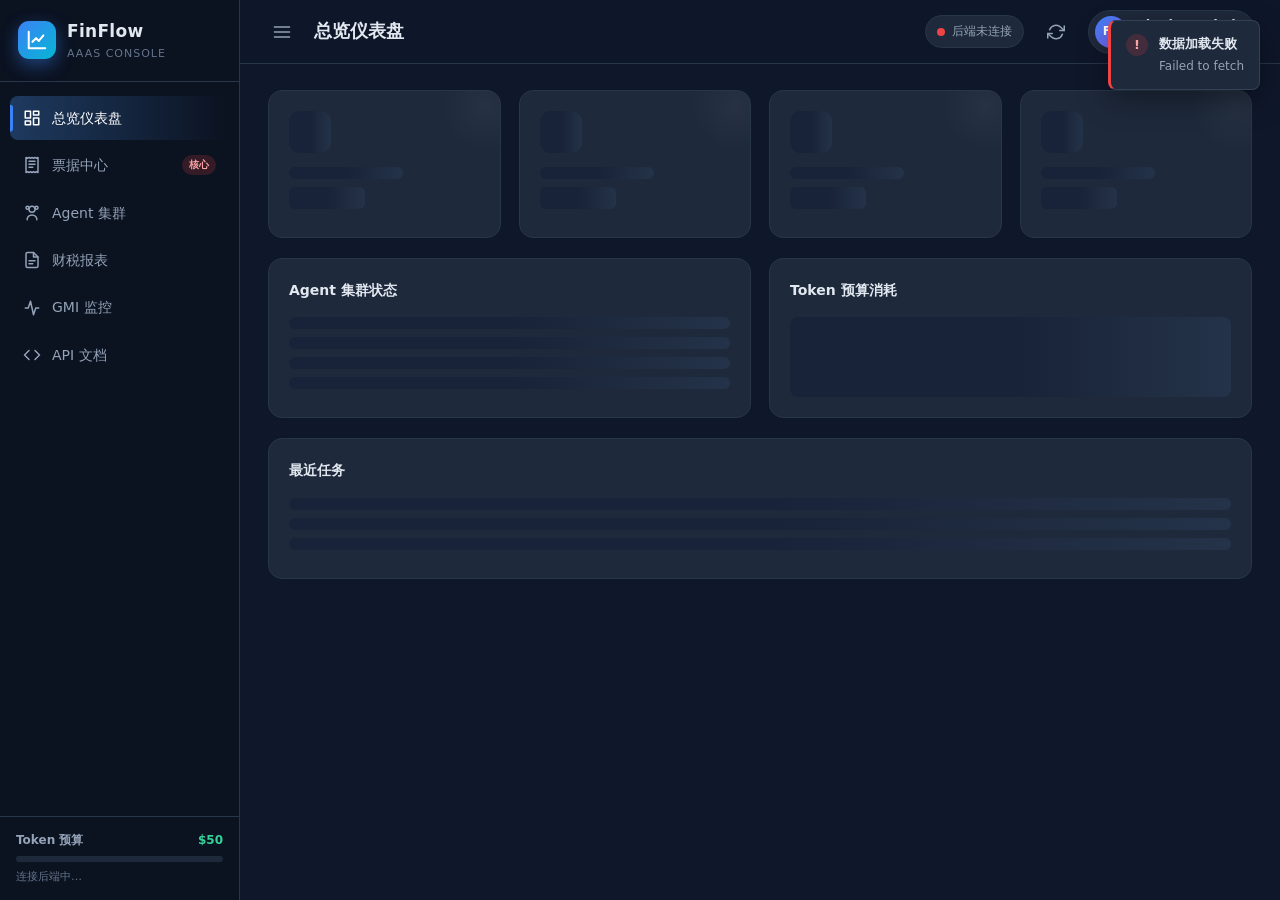
==== index.html @ 1430dde0 "feat: 添加 GitHub Pages 支持 - 根目录 index.html 使用相对路径，兼容 GitHub Pages 托管 - app.js 自动检测 github.io 域名，启用演示模" ====
<!DOCTYPE html>
<html lang="zh-CN">
<head>
  <meta charset="UTF-8" />
  <meta name="viewport" content="width=device-width, initial-scale=1.0" />
  <title>FinFlow AaaS — 跨境财税智能体控制台</title>
  <meta name="description" content="FinFlow Global AaaS — 面向跨境小微外贸商家的财税智能体云服务控制台" />
  <link rel="stylesheet" href="static/style.css" />
</head>
<body>
  <div class="app-layout">
    <!-- ============ 侧边栏 ============ -->
    <aside class="sidebar" id="sidebar">
      <div class="logo">
        <div class="logo-icon">
          <svg viewBox="0 0 24 24" width="22" height="22" fill="none" stroke="currentColor" stroke-width="2.2" stroke-linecap="round" stroke-linejoin="round">
            <path d="M3 3v18h18" />
            <path d="M7 14l4-4 3 3 5-6" />
          </svg>
        </div>
        <div class="logo-text">
          <div class="logo-name">FinFlow</div>
          <div class="logo-sub">AaaS Console</div>
        </div>
      </div>

      <nav class="nav">
        <a href="#dashboard" class="nav-item" data-route="dashboard">
          <span class="nav-icon">
            <svg viewBox="0 0 24 24" width="18" height="18" fill="none" stroke="currentColor" stroke-width="2" stroke-linecap="round" stroke-linejoin="round"><rect x="3" y="3" width="7" height="9"/><rect x="14" y="3" width="7" height="5"/><rect x="14" y="12" width="7" height="9"/><rect x="3" y="16" width="7" height="5"/></svg>
          </span>
          <span class="nav-label">总览仪表盘</span>
        </a>
        <a href="#receipts" class="nav-item" data-route="receipts">
          <span class="nav-icon">
            <svg viewBox="0 0 24 24" width="18" height="18" fill="none" stroke="currentColor" stroke-width="2" stroke-linecap="round" stroke-linejoin="round"><path d="M4 2v20l2-1 2 1 2-1 2 1 2-1 2 1 2-1 2 1V2l-2 1-2-1-2 1-2-1-2 1-2-1-2 1z"/><path d="M8 7h8"/><path d="M8 11h8"/><path d="M8 15h5"/></svg>
          </span>
          <span class="nav-label">票据中心</span>
          <span class="nav-badge nav-badge-hot">核心</span>
        </a>
        <a href="#agents" class="nav-item" data-route="agents">
          <span class="nav-icon">
            <svg viewBox="0 0 24 24" width="18" height="18" fill="none" stroke="currentColor" stroke-width="2" stroke-linecap="round" stroke-linejoin="round"><circle cx="12" cy="7" r="4"/><path d="M5.5 21a6.5 6.5 0 0 1 13 0"/><circle cx="6" cy="5" r="2"/><circle cx="18" cy="5" r="2"/></svg>
          </span>
          <span class="nav-label">Agent 集群</span>
        </a>
        <a href="#reports" class="nav-item" data-route="reports">
          <span class="nav-icon">
            <svg viewBox="0 0 24 24" width="18" height="18" fill="none" stroke="currentColor" stroke-width="2" stroke-linecap="round" stroke-linejoin="round"><path d="M14 2H6a2 2 0 0 0-2 2v16a2 2 0 0 0 2 2h12a2 2 0 0 0 2-2V8z"/><path d="M14 2v6h6"/><path d="M8 13h8"/><path d="M8 17h5"/></svg>
          </span>
          <span class="nav-label">财税报表</span>
        </a>
        <a href="#gmi" class="nav-item" data-route="gmi">
          <span class="nav-icon">
            <svg viewBox="0 0 24 24" width="18" height="18" fill="none" stroke="currentColor" stroke-width="2" stroke-linecap="round" stroke-linejoin="round"><path d="M3 12h4l3-9 4 18 3-9h4"/></svg>
          </span>
          <span class="nav-label">GMI 监控</span>
        </a>
        <a href="#api-docs" class="nav-item" data-route="api-docs">
          <span class="nav-icon">
            <svg viewBox="0 0 24 24" width="18" height="18" fill="none" stroke="currentColor" stroke-width="2" stroke-linecap="round" stroke-linejoin="round"><polyline points="16 18 22 12 16 6"/><polyline points="8 6 2 12 8 18"/></svg>
          </span>
          <span class="nav-label">API 文档</span>
        </a>
      </nav>

      <div class="sidebar-footer">
        <div class="token-budget-mini">
          <div class="token-budget-head">
            <span>Token 预算</span>
            <span id="sidebar-budget-pct">$50</span>
          </div>
          <div class="mini-progress">
            <div class="mini-progress-bar" id="sidebar-budget-bar" style="width:0%"></div>
          </div>
          <div class="token-budget-foot" id="sidebar-budget-text">连接后端中…</div>
        </div>
        <button class="menu-toggle" id="menu-toggle" title="折叠菜单">
          <svg viewBox="0 0 24 24" width="18" height="18" fill="none" stroke="currentColor" stroke-width="2" stroke-linecap="round" stroke-linejoin="round"><line x1="3" y1="12" x2="21" y2="12"/><line x1="3" y1="6" x2="21" y2="6"/><line x1="3" y1="18" x2="21" y2="18"/></svg>
        </button>
      </div>
    </aside>

    <!-- ============ 主内容区 ============ -->
    <main class="main">
      <header class="topbar">
        <div class="topbar-left">
          <button class="icon-btn sidebar-collapse" id="sidebar-collapse" title="收起侧边栏">
            <svg viewBox="0 0 24 24" width="20" height="20" fill="none" stroke="currentColor" stroke-width="2" stroke-linecap="round" stroke-linejoin="round"><line x1="3" y1="12" x2="21" y2="12"/><line x1="3" y1="6" x2="21" y2="6"/><line x1="3" y1="18" x2="21" y2="18"/></svg>
          </button>
          <h1 class="page-title" id="page-title">总览仪表盘</h1>
        </div>
        <div class="topbar-right">
          <div class="conn-status" id="conn-status">
            <span class="conn-dot"></span>
            <span class="conn-text">连接中…</span>
          </div>
          <button class="icon-btn" id="refresh-btn" title="刷新数据">
            <svg viewBox="0 0 24 24" width="18" height="18" fill="none" stroke="currentColor" stroke-width="2" stroke-linecap="round" stroke-linejoin="round"><polyline points="23 4 23 10 17 10"/><polyline points="1 20 1 14 7 14"/><path d="M3.51 9a9 9 0 0 1 14.85-3.36L23 10M1 14l4.64 4.36A9 9 0 0 0 20.49 15"/></svg>
          </button>
          <div class="user-chip">
            <div class="avatar">FF</div>
            <div class="user-meta">
              <div class="user-name">FinFlow Admin</div>
              <div class="user-role">赛事账户</div>
            </div>
          </div>
        </div>
      </header>

      <div class="content" id="app">
        <!-- 页面由 app.js 渲染 -->
        <div class="loading-screen">
          <div class="loader"></div>
          <p>正在加载 FinFlow AaaS 控制台…</p>
        </div>
      </div>
    </main>
  </div>

  <!-- ============ 任务进度模态框 ============ -->
  <div class="modal-overlay" id="modal-overlay">
    <div class="modal" id="modal" role="dialog" aria-modal="true" aria-labelledby="modal-title">
      <div class="modal-header">
        <div class="modal-title-wrap">
          <span class="modal-icon">
            <svg viewBox="0 0 24 24" width="20" height="20" fill="none" stroke="currentColor" stroke-width="2" stroke-linecap="round" stroke-linejoin="round"><path d="M12 2v4"/><path d="M12 18v4"/><path d="m4.93 4.93 2.83 2.83"/><path d="m16.24 16.24 2.83 2.83"/><path d="M2 12h4"/><path d="M18 12h4"/></svg>
          </span>
          <h3 class="modal-title" id="modal-title">智能体工作流进度</h3>
        </div>
        <button class="icon-btn modal-close" id="modal-close" title="关闭">
          <svg viewBox="0 0 24 24" width="20" height="20" fill="none" stroke="currentColor" stroke-width="2" stroke-linecap="round" stroke-linejoin="round"><line x1="18" y1="6" x2="6" y2="18"/><line x1="6" y1="6" x2="18" y2="18"/></svg>
        </button>
      </div>
      <div class="modal-body" id="modal-body">
        <!-- 进度内容由 app.js 渲染 -->
      </div>
      <div class="modal-footer" id="modal-footer">
        <button class="btn btn-ghost" id="modal-cancel">取消任务</button>
        <button class="btn btn-primary" id="modal-done" style="display:none">查看报表</button>
      </div>
    </div>
  </div>

  <!-- ============ Toast 通知容器 ============ -->
  <div class="toast-container" id="toast-container"></div>

  <script src="static/app.js"></script>
</body>
</html>
---- static/style.css ----
/* ============================================================
   FinFlow AaaS Console — 深色主题样式
   配色：#0f172a 背景 / #1e293b 卡片 / #3b82f6 主色 / #10b981 辅助
   ============================================================ */

/* ---------- 设计变量 ---------- */
:root {
  --bg: #0f172a;
  --bg-2: #0b1220;
  --card: #1e293b;
  --card-2: #182238;
  --card-hover: #243349;
  --border: #334155;
  --border-soft: #283649;

  --primary: #3b82f6;
  --primary-2: #60a5fa;
  --primary-dim: #1e3a5f;
  --accent: #10b981;
  --accent-2: #34d399;
  --warn: #f59e0b;
  --danger: #ef4444;
  --purple: #8b5cf6;
  --cyan: #06b6d4;

  --text: #e2e8f0;
  --text-dim: #94a3b8;
  --text-mute: #64748b;

  --radius: 14px;
  --radius-sm: 8px;
  --radius-lg: 18px;
  --shadow: 0 10px 30px rgba(0, 0, 0, 0.35);
  --shadow-sm: 0 4px 14px rgba(0, 0, 0, 0.25);
  --sidebar-w: 240px;
  --topbar-h: 64px;
  --t: 0.2s ease;
}

/* ---------- 基础重置 ---------- */
*, *::before, *::after { box-sizing: border-box; margin: 0; padding: 0; }

html, body { height: 100%; }

body {
  font-family: "Segoe UI", "PingFang SC", "Microsoft YaHei", system-ui, -apple-system, sans-serif;
  background: var(--bg);
  color: var(--text);
  font-size: 14px;
  line-height: 1.6;
  -webkit-font-smoothing: antialiased;
  overflow: hidden;
}

a { color: inherit; text-decoration: none; }
button { font-family: inherit; cursor: pointer; border: none; background: none; color: inherit; }
input, select, textarea { font-family: inherit; font-size: 14px; }
svg { display: block; }

::-webkit-scrollbar { width: 10px; height: 10px; }
::-webkit-scrollbar-track { background: transparent; }
::-webkit-scrollbar-thumb { background: #334155; border-radius: 6px; border: 2px solid var(--bg); }
::-webkit-scrollbar-thumb:hover { background: #475569; }

/* ---------- 布局 ---------- */
.app-layout { display: flex; height: 100vh; overflow: hidden; }

/* ============ 侧边栏 ============ */
.sidebar {
  width: var(--sidebar-w);
  flex-shrink: 0;
  background: var(--bg-2);
  border-right: 1px solid var(--border-soft);
  display: flex;
  flex-direction: column;
  transition: margin-left var(--t);
  z-index: 40;
}

.logo {
  display: flex;
  align-items: center;
  gap: 11px;
  padding: 18px 18px;
  border-bottom: 1px solid var(--border-soft);
}
.logo-icon {
  width: 38px; height: 38px;
  border-radius: 11px;
  background: linear-gradient(135deg, var(--primary), var(--cyan));
  display: flex; align-items: center; justify-content: center;
  color: #fff;
  box-shadow: 0 6px 18px rgba(59, 130, 246, 0.45);
}
.logo-name { font-size: 17px; font-weight: 700; letter-spacing: 0.3px; }
.logo-sub { font-size: 11px; color: var(--text-mute); letter-spacing: 1px; text-transform: uppercase; }

.nav { flex: 1; padding: 14px 10px; overflow-y: auto; }

.nav-item {
  display: flex;
  align-items: center;
  gap: 11px;
  padding: 11px 13px;
  border-radius: var(--radius-sm);
  color: var(--text-dim);
  margin-bottom: 3px;
  position: relative;
  transition: background var(--t), color var(--t);
  font-weight: 500;
}
.nav-item:hover { background: var(--card); color: var(--text); }
.nav-item.active {
  background: linear-gradient(90deg, var(--primary-dim), transparent);
  color: #fff;
}
.nav-item.active::before {
  content: "";
  position: absolute; left: 0; top: 50%; transform: translateY(-50%);
  width: 3px; height: 60%;
  background: var(--primary);
  border-radius: 0 3px 3px 0;
}
.nav-icon { display: flex; align-items: center; justify-content: center; flex-shrink: 0; }
.nav-label { flex: 1; }
.nav-badge {
  font-size: 10px; padding: 2px 7px; border-radius: 10px; font-weight: 600;
}
.nav-badge-hot { background: rgba(239, 68, 68, 0.18); color: #fca5a5; }

.sidebar-footer {
  padding: 14px 16px;
  border-top: 1px solid var(--border-soft);
  display: flex; flex-direction: column; gap: 10px;
}
.token-budget-mini { font-size: 12px; }
.token-budget-head { display: flex; justify-content: space-between; color: var(--text-dim); margin-bottom: 6px; font-weight: 600; }
.token-budget-head span:last-child { color: var(--accent-2); }
.mini-progress { height: 6px; background: var(--card); border-radius: 4px; overflow: hidden; }
.mini-progress-bar {
  height: 100%;
  background: linear-gradient(90deg, var(--accent), var(--cyan));
  border-radius: 4px;
  transition: width 0.5s ease;
}
.token-budget-foot { color: var(--text-mute); margin-top: 6px; font-size: 11px; }

.menu-toggle { display: none; }

/* 折叠态 */
.app-layout.sidebar-collapsed .sidebar { margin-left: calc(-1 * var(--sidebar-w)); }

/* ============ 主区 ============ */
.main {
  flex: 1;
  display: flex;
  flex-direction: column;
  min-width: 0;
  background: var(--bg);
}
.topbar {
  height: var(--topbar-h);
  flex-shrink: 0;
  display: flex;
  align-items: center;
  justify-content: space-between;
  padding: 0 24px;
  border-bottom: 1px solid var(--border-soft);
  background: rgba(15, 23, 42, 0.85);
  backdrop-filter: blur(8px);
}
.topbar-left { display: flex; align-items: center; gap: 14px; }
.page-title { font-size: 18px; font-weight: 600; }
.topbar-right { display: flex; align-items: center; gap: 14px; }

.sidebar-collapse { display: none; }

.icon-btn {
  width: 36px; height: 36px;
  border-radius: var(--radius-sm);
  display: flex; align-items: center; justify-content: center;
  color: var(--text-dim);
  transition: background var(--t), color var(--t);
}
.icon-btn:hover { background: var(--card); color: var(--text); }

.conn-status {
  display: flex; align-items: center; gap: 7px;
  font-size: 12px; color: var(--text-dim);
  padding: 6px 11px;
  background: var(--card);
  border-radius: 20px;
  border: 1px solid var(--border-soft);
}
.conn-dot {
  width: 8px; height: 8px; border-radius: 50%;
  background: var(--warn);
  box-shadow: 0 0 0 0 rgba(245, 158, 11, 0.6);
  animation: pulse-dot 1.6s infinite;
}
.conn-status.online .conn-dot { background: var(--accent); box-shadow: 0 0 0 0 rgba(16, 185, 129, 0.6); }
.conn-status.offline .conn-dot { background: var(--danger); animation: none; }
@keyframes pulse-dot {
  0% { box-shadow: 0 0 0 0 rgba(245, 158, 11, 0.6); }
  70% { box-shadow: 0 0 0 7px rgba(245, 158, 11, 0); }
  100% { box-shadow: 0 0 0 0 rgba(245, 158, 11, 0); }
}
.conn-status.online .conn-dot { animation: pulse-dot-green 1.6s infinite; }
@keyframes pulse-dot-green {
  0% { box-shadow: 0 0 0 0 rgba(16, 185, 129, 0.6); }
  70% { box-shadow: 0 0 0 7px rgba(16, 185, 129, 0); }
  100% { box-shadow: 0 0 0 0 rgba(16, 185, 129, 0); }
}

.user-chip { display: flex; align-items: center; gap: 10px; padding: 5px 10px 5px 6px; border-radius: 30px; background: var(--card); border: 1px solid var(--border-soft); }
.avatar {
  width: 32px; height: 32px; border-radius: 50%;
  background: linear-gradient(135deg, var(--primary), var(--purple));
  display: flex; align-items: center; justify-content: center;
  font-size: 12px; font-weight: 700; color: #fff;
}
.user-meta { line-height: 1.2; }
.user-name { font-size: 13px; font-weight: 600; }
.user-role { font-size: 11px; color: var(--text-mute); }

/* ============ 内容容器 ============ */
.content {
  flex: 1;
  overflow-y: auto;
  padding: 26px 28px 40px;
}
.page { animation: fadeUp 0.3s ease; }
@keyframes fadeUp { from { opacity: 0; transform: translateY(8px); } to { opacity: 1; transform: translateY(0); } }

.loading-screen { display: flex; flex-direction: column; align-items: center; justify-content: center; height: 60vh; color: var(--text-dim); gap: 16px; }
.loader { width: 38px; height: 38px; border: 3px solid var(--border); border-top-color: var(--primary); border-radius: 50%; animation: spin 0.9s linear infinite; }
@keyframes spin { to { transform: rotate(360deg); } }

/* ============ 通用组件 ============ */
.section-head {
  display: flex; align-items: center; justify-content: space-between;
  margin-bottom: 16px;
}
.section-title { font-size: 16px; font-weight: 600; display: flex; align-items: center; gap: 8px; }
.section-title::before { content: ""; width: 4px; height: 16px; background: var(--primary); border-radius: 3px; }
.section-sub { font-size: 12px; color: var(--text-mute); }

.grid { display: grid; gap: 18px; }
.grid-stats { grid-template-columns: repeat(4, 1fr); }
.grid-2 { grid-template-columns: repeat(2, 1fr); }
.grid-3 { grid-template-columns: repeat(3, 1fr); }

.card {
  background: var(--card);
  border: 1px solid var(--border-soft);
  border-radius: var(--radius);
  padding: 20px;
  transition: border-color var(--t), transform var(--t);
}
.card:hover { border-color: var(--border); }
.card-title { font-size: 14px; font-weight: 600; margin-bottom: 16px; display: flex; align-items: center; gap: 8px; }

/* 统计卡片 */
.stat-card {
  position: relative;
  overflow: hidden;
}
.stat-card .stat-icon {
  width: 42px; height: 42px; border-radius: 11px;
  display: flex; align-items: center; justify-content: center;
  margin-bottom: 14px;
}
.stat-icon.blue { background: rgba(59,130,246,0.15); color: var(--primary-2); }
.stat-icon.green { background: rgba(16,185,129,0.15); color: var(--accent-2); }
.stat-icon.purple { background: rgba(139,92,246,0.15); color: #a78bfa; }
.stat-icon.amber { background: rgba(245,158,11,0.15); color: #fbbf24; }
.stat-label { font-size: 12px; color: var(--text-dim); margin-bottom: 6px; }
.stat-value { font-size: 26px; font-weight: 700; letter-spacing: -0.5px; }
.stat-foot { font-size: 12px; color: var(--text-mute); margin-top: 8px; display: flex; align-items: center; gap: 5px; }
.stat-trend.up { color: var(--accent-2); }
.stat-trend.down { color: #fca5a5; }
.stat-card::after {
  content: ""; position: absolute; right: -30px; top: -30px;
  width: 90px; height: 90px; border-radius: 50%;
  background: radial-gradient(circle, rgba(255,255,255,0.04), transparent 70%);
}

/* 按钮 */
.btn {
  display: inline-flex; align-items: center; justify-content: center; gap: 8px;
  padding: 10px 18px;
  border-radius: var(--radius-sm);
  font-size: 14px; font-weight: 600;
  transition: all var(--t);
  white-space: nowrap;
  border: 1px solid transparent;
}
.btn:disabled { opacity: 0.5; cursor: not-allowed; }
.btn-primary { background: var(--primary); color: #fff; }
.btn-primary:hover:not(:disabled) { background: #2f6fe0; box-shadow: 0 6px 18px rgba(59,130,246,0.4); }
.btn-accent { background: var(--accent); color: #04231a; }
.btn-accent:hover:not(:disabled) { background: #0fc285; box-shadow: 0 6px 18px rgba(16,185,129,0.4); }
.btn-ghost { background: transparent; color: var(--text-dim); border-color: var(--border); }
.btn-ghost:hover { background: var(--card-hover); color: var(--text); }
.btn-lg { padding: 13px 26px; font-size: 15px; }
.btn-block { width: 100%; }
.btn .spin { animation: spin 0.9s linear infinite; }

/* 徽章 */
.badge {
  display: inline-flex; align-items: center; gap: 5px;
  font-size: 11px; font-weight: 600;
  padding: 3px 9px; border-radius: 20px;
  line-height: 1.5;
}
.badge::before { content: ""; width: 6px; height: 6px; border-radius: 50%; background: currentColor; }
.badge.green { background: rgba(16,185,129,0.15); color: var(--accent-2); }
.badge.blue { background: rgba(59,130,246,0.15); color: var(--primary-2); }
.badge.amber { background: rgba(245,158,11,0.15); color: #fbbf24; }
.badge.red { background: rgba(239,68,68,0.15); color: #fca5a5; }
.badge.gray { background: rgba(100,116,139,0.18); color: var(--text-dim); }
.badge.purple { background: rgba(139,92,246,0.15); color: #a78bfa; }
.badge.plain::before { display: none; }

/* 进度条 */
.progress {
  height: 8px; background: var(--bg-2); border-radius: 5px; overflow: hidden;
  border: 1px solid var(--border-soft);
}
.progress-bar {
  height: 100%;
  background: linear-gradient(90deg, var(--primary), var(--cyan));
  border-radius: 5px;
  transition: width 0.6s ease;
  position: relative;
}
.progress-bar.accent { background: linear-gradient(90deg, var(--accent), var(--cyan)); }
.progress-bar.warn { background: linear-gradient(90deg, var(--warn), #fb923c); }
.progress-bar.danger { background: linear-gradient(90deg, var(--danger), #fb7185); }

/* 表格 */
.table-wrap { overflow-x: auto; border-radius: var(--radius-sm); }
table.table { width: 100%; border-collapse: collapse; font-size: 13px; }
.table th, .table td { padding: 13px 14px; text-align: left; }
.table thead th {
  font-size: 11px; text-transform: uppercase; letter-spacing: 0.6px;
  color: var(--text-mute); font-weight: 600;
  border-bottom: 1px solid var(--border-soft);
  white-space: nowrap;
}
.table tbody tr { border-bottom: 1px solid var(--border-soft); transition: background var(--t); }
.table tbody tr:hover { background: var(--card-2); }
.table tbody tr:last-child { border-bottom: none; }
.table td.mono, .table th.mono { font-family: "Cascadia Code", "Consolas", monospace; font-size: 12px; }
.table .row-action { color: var(--primary-2); cursor: pointer; font-weight: 600; }
.table .row-action:hover { text-decoration: underline; }

/* 表单 */
.form-group { margin-bottom: 18px; }
.form-label { display: block; font-size: 13px; font-weight: 600; margin-bottom: 8px; color: var(--text); }
.form-label .opt { color: var(--text-mute); font-weight: 400; font-size: 12px; }
.form-control {
  width: 100%;
  background: var(--bg-2);
  border: 1px solid var(--border);
  border-radius: var(--radius-sm);
  color: var(--text);
  padding: 11px 13px;
  transition: border-color var(--t), box-shadow var(--t);
  outline: none;
}
.form-control:focus { border-color: var(--primary); box-shadow: 0 0 0 3px rgba(59,130,246,0.18); }
.form-control::placeholder { color: var(--text-mute); }
textarea.form-control { resize: vertical; min-height: 96px; line-height: 1.6; }
select.form-control { appearance: none; cursor: pointer; background-image: url("data:image/svg+xml,%3Csvg xmlns='http://www.w3.org/2000/svg' width='16' height='16' viewBox='0 0 24 24' fill='none' stroke='%2394a3b8' stroke-width='2' stroke-linecap='round' stroke-linejoin='round'%3E%3Cpolyline points='6 9 12 15 18 9'/%3E%3C/svg%3E"); background-repeat: no-repeat; background-position: right 12px center; padding-right: 36px; }

.form-row { display: grid; grid-template-columns: 1fr 1fr; gap: 16px; }
.form-hint { font-size: 12px; color: var(--text-mute); margin-top: 6px; }

/* 平台选择 chips */
.chip-group { display: flex; flex-wrap: wrap; gap: 9px; }
.chip {
  padding: 9px 15px;
  border-radius: 22px;
  border: 1px solid var(--border);
  background: var(--bg-2);
  color: var(--text-dim);
  font-size: 13px; font-weight: 600;
  cursor: pointer;
  transition: all var(--t);
  display: flex; align-items: center; gap: 7px;
}
.chip:hover { border-color: var(--primary); color: var(--text); }
.chip.active { background: var(--primary-dim); border-color: var(--primary); color: #fff; }
.chip .chip-logo { width: 18px; height: 18px; border-radius: 4px; display: flex; align-items: center; justify-content: center; font-size: 10px; font-weight: 700; color: #fff; }

/* ============ 文件上传 ============ */
.upload-zone {
  border: 2px dashed var(--border);
  border-radius: var(--radius);
  padding: 36px 20px;
  text-align: center;
  cursor: pointer;
  transition: all var(--t);
  background: var(--card-2);
  position: relative;
}
.upload-zone:hover { border-color: var(--primary); background: var(--card-hover); }
.upload-zone.dragover {
  border-color: var(--primary);
  background: rgba(59,130,246,0.08);
  transform: scale(1.01);
}
.upload-zone.has-file { padding: 16px; text-align: left; }
.upload-icon {
  width: 56px; height: 56px; border-radius: 14px;
  margin: 0 auto 14px;
  background: rgba(59,130,246,0.12); color: var(--primary-2);
  display: flex; align-items: center; justify-content: center;
}
.upload-title { font-size: 15px; font-weight: 600; margin-bottom: 5px; }
.upload-hint { font-size: 12px; color: var(--text-mute); }
.upload-hint b { color: var(--primary-2); }

.file-preview { display: flex; gap: 14px; align-items: center; }
.file-preview img { width: 90px; height: 90px; object-fit: cover; border-radius: var(--radius-sm); border: 1px solid var(--border); }
.file-info { flex: 1; min-width: 0; }
.file-name { font-weight: 600; font-size: 13px; word-break: break-all; }
.file-size { font-size: 12px; color: var(--text-mute); margin-top: 3px; }
.file-remove {
  width: 30px; height: 30px; border-radius: 8px;
  background: var(--bg-2); color: var(--text-dim);
  display: flex; align-items: center; justify-content: center;
  transition: all var(--t);
}
.file-remove:hover { background: rgba(239,68,68,0.18); color: #fca5a5; }

/* ============ 解析结果 ============ */
.parse-result { margin-top: 20px; }
.parse-empty { text-align: center; padding: 30px; color: var(--text-mute); font-size: 13px; }
.field-row { display: grid; grid-template-columns: 1.2fr 1fr 0.8fr; gap: 12px; align-items: center; padding: 11px 0; border-bottom: 1px solid var(--border-soft); }
.field-row:last-child { border-bottom: none; }
.field-row .field-key { font-weight: 600; font-size: 13px; }
.field-row .field-val { font-size: 13px; color: var(--text); word-break: break-word; }
.field-row .field-conf { display: flex; align-items: center; gap: 8px; }
.conf-bar { width: 60px; height: 5px; background: var(--bg-2); border-radius: 3px; overflow: hidden; }
.conf-bar > div { height: 100%; background: var(--accent); border-radius: 3px; }
.conf-bar.low > div { background: var(--warn); }
.conf-bar.verylow > div { background: var(--danger); }
.conf-val { font-size: 11px; color: var(--text-mute); width: 38px; }

/* ============ 步骤进度 ============ */
.steps { display: flex; flex-direction: column; gap: 4px; }
.step {
  display: flex; align-items: flex-start; gap: 14px;
  padding: 14px 0;
  position: relative;
}
.step:not(:last-child)::before {
  content: ""; position: absolute;
  left: 17px; top: 44px; bottom: -4px; width: 2px;
  background: var(--border);
}
.step.done:not(:last-child)::before { background: var(--accent); }
.step.processing:not(:last-child)::before { background: linear-gradient(var(--primary), var(--border)); }

.step-icon {
  width: 36px; height: 36px; border-radius: 50%;
  flex-shrink: 0;
  display: flex; align-items: center; justify-content: center;
  font-weight: 700; font-size: 14px;
  background: var(--card-2); border: 2px solid var(--border);
  color: var(--text-mute);
  position: relative; z-index: 1;
  transition: all var(--t);
}
.step.done .step-icon { background: var(--accent); border-color: var(--accent); color: #04231a; }
.step.processing .step-icon { background: var(--primary); border-color: var(--primary); color: #fff; }
.step.processing .step-icon::after {
  content: ""; position: absolute; inset: -4px;
  border: 2px solid rgba(59,130,246,0.4); border-radius: 50%;
  border-top-color: transparent;
  animation: spin 1s linear infinite;
}

.step-body { flex: 1; padding-top: 4px; }
.step-name { font-size: 14px; font-weight: 600; display: flex; align-items: center; gap: 8px; }
.step-desc { font-size: 12px; color: var(--text-mute); margin-top: 3px; }
.step-meta { font-size: 11px; color: var(--text-mute); margin-top: 4px; font-family: monospace; }
.step.processing .step-name { color: var(--primary-2); }

/* 横向小进度条 (票据中心实时进度) */
.workflow-progress { display: flex; gap: 8px; margin: 18px 0 6px; }
.wf-step { flex: 1; text-align: center; }
.wf-step .wf-dot { height: 5px; border-radius: 3px; background: var(--bg-2); transition: background var(--t); margin-bottom: 7px; }
.wf-step.done .wf-dot { background: var(--accent); }
.wf-step.processing .wf-dot { background: var(--primary); animation: wf-pulse 1.2s infinite; }
@keyframes wf-pulse { 0%,100% { opacity: 1; } 50% { opacity: 0.4; } }
.wf-step .wf-label { font-size: 11px; color: var(--text-mute); }
.wf-step.done .wf-label { color: var(--accent-2); }
.wf-step.processing .wf-label { color: var(--primary-2); }

/* ============ Agent 卡片 ============ */
.agent-card {
  background: var(--card);
  border: 1px solid var(--border-soft);
  border-radius: var(--radius);
  padding: 22px;
  position: relative;
  overflow: hidden;
  transition: all var(--t);
}
.agent-card:hover { transform: translateY(-3px); border-color: var(--border); box-shadow: var(--shadow); }
.agent-card .agent-head { display: flex; align-items: center; gap: 12px; margin-bottom: 16px; }
.agent-avatar {
  width: 46px; height: 46px; border-radius: 13px;
  display: flex; align-items: center; justify-content: center;
  font-size: 20px;
  flex-shrink: 0;
}
.agent-avatar.a1 { background: linear-gradient(135deg, #3b82f6, #06b6d4); }
.agent-avatar.a2 { background: linear-gradient(135deg, #8b5cf6, #ec4899); }
.agent-avatar.a3 { background: linear-gradient(135deg, #10b981, #06b6d4); }
.agent-name { font-size: 16px; font-weight: 700; }
.agent-role { font-size: 12px; color: var(--text-dim); margin-top: 2px; }
.agent-desc { font-size: 13px; color: var(--text-dim); line-height: 1.7; margin-bottom: 16px; }
.agent-meta { display: grid; grid-template-columns: 1fr 1fr; gap: 12px; margin-bottom: 16px; }
.agent-meta .meta-item { background: var(--bg-2); border-radius: var(--radius-sm); padding: 11px 12px; }
.meta-label { font-size: 11px; color: var(--text-mute); }
.meta-val { font-size: 16px; font-weight: 700; margin-top: 3px; }
.agent-models { display: flex; flex-wrap: wrap; gap: 6px; }
.model-tag {
  font-size: 11px; padding: 4px 9px; border-radius: 6px;
  background: var(--bg-2); border: 1px solid var(--border-soft);
  font-family: monospace; color: var(--text-dim);
}
.agent-card .agent-status-tag { position: absolute; top: 18px; right: 18px; }

/* 饼图图例 */
.pie-wrap { display: flex; gap: 24px; align-items: center; flex-wrap: wrap; justify-content: center; }
.pie-legend { display: flex; flex-direction: column; gap: 10px; }
.legend-item { display: flex; align-items: center; gap: 9px; font-size: 13px; }
.legend-dot { width: 12px; height: 12px; border-radius: 4px; }
.legend-val { margin-left: auto; font-weight: 700; font-family: monospace; }

/* ============ GMI 监控 ============ */
.gpu-bar { display: flex; align-items: center; gap: 8px; }
.gpu-bar .gpu-track { width: 70px; height: 6px; background: var(--bg-2); border-radius: 3px; overflow: hidden; }
.gpu-bar .gpu-fill { height: 100%; border-radius: 3px; background: var(--accent); }
.gpu-bar .gpu-fill.mid { background: var(--warn); }
.gpu-bar .gpu-fill.high { background: var(--danger); }
.gpu-bar .gpu-pct { font-size: 12px; font-family: monospace; min-width: 38px; }

.metric-row { display: flex; justify-content: space-between; align-items: center; padding: 10px 0; border-bottom: 1px solid var(--border-soft); }
.metric-row:last-child { border-bottom: none; }
.metric-name { font-size: 13px; display: flex; align-items: center; gap: 8px; }
.metric-val { font-weight: 700; font-family: monospace; }
.metric-bar { width: 120px; height: 6px; background: var(--bg-2); border-radius: 3px; overflow: hidden; margin: 0 12px; }
.metric-bar > div { height: 100%; border-radius: 3px; background: linear-gradient(90deg, var(--primary), var(--cyan)); }

/* 扩缩容日志 */
.log-list { max-height: 280px; overflow-y: auto; }
.log-item {
  padding: 10px 12px; border-left: 2px solid var(--border); margin-bottom: 6px;
  background: var(--bg-2); border-radius: 0 var(--radius-sm) var(--radius-sm) 0;
  font-size: 12px;
}
.log-item.scale-up { border-left-color: var(--accent); }
.log-item.scale-down { border-left-color: var(--warn); }
.log-time { color: var(--text-mute); font-family: monospace; margin-right: 8px; }
.log-msg { color: var(--text); }

/* 代码块 */
.code-block {
  background: var(--bg-2);
  border: 1px solid var(--border-soft);
  border-radius: var(--radius-sm);
  padding: 16px;
  font-family: "Cascadia Code", "Consolas", monospace;
  font-size: 12.5px;
  line-height: 1.7;
  overflow-x: auto;
  color: #cbd5e1;
  position: relative;
}
.code-block .c-key { color: #7dd3fc; }
.code-block .c-str { color: #86efac; }
.code-block .c-num { color: #fbbf24; }
.code-block .c-com { color: var(--text-mute); }
.code-block .c-fn { color: #c4b5fd; }
.copy-btn {
  position: absolute; top: 10px; right: 10px;
  font-size: 11px; padding: 4px 10px;
  border-radius: 6px;
  background: var(--card); color: var(--text-dim);
  border: 1px solid var(--border-soft);
}
.copy-btn:hover { color: var(--text); border-color: var(--border); }

/* API 文档 */
.api-endpoint {
  background: var(--card);
  border: 1px solid var(--border-soft);
  border-radius: var(--radius-sm);
  padding: 16px 18px;
  margin-bottom: 12px;
  transition: border-color var(--t);
}
.api-endpoint:hover { border-color: var(--border); }
.api-head { display: flex; align-items: center; gap: 10px; margin-bottom: 8px; flex-wrap: wrap; }
.method { font-size: 11px; font-weight: 700; padding: 3px 9px; border-radius: 5px; font-family: monospace; }
.method.GET { background: rgba(16,185,129,0.15); color: var(--accent-2); }
.method.POST { background: rgba(59,130,246,0.15); color: var(--primary-2); }
.method.WS { background: rgba(139,92,246,0.15); color: #a78bfa; }
.api-path { font-family: monospace; font-size: 13px; color: var(--text); font-weight: 600; }
.api-desc { font-size: 13px; color: var(--text-dim); margin-bottom: 8px; }

/* 报表 */
.report-item {
  display: flex; align-items: center; gap: 14px;
  padding: 16px; border: 1px solid var(--border-soft); border-radius: var(--radius-sm);
  margin-bottom: 10px; transition: all var(--t); cursor: pointer;
}
.report-item:hover { border-color: var(--primary); background: var(--card-hover); transform: translateX(3px); }
.report-icon { width: 42px; height: 42px; border-radius: 11px; display: flex; align-items: center; justify-content: center; flex-shrink: 0; }
.report-meta { flex: 1; }
.report-name { font-weight: 600; font-size: 14px; }
.report-sub { font-size: 12px; color: var(--text-mute); margin-top: 2px; }

.json-view {
  background: var(--bg-2); border: 1px solid var(--border-soft); border-radius: var(--radius-sm);
  padding: 16px; font-family: monospace; font-size: 12.5px; line-height: 1.7;
  max-height: 480px; overflow: auto; white-space: pre-wrap; word-break: break-word;
}
.json-key { color: #7dd3fc; }
.json-str { color: #86efac; }
.json-num { color: #fbbf24; }
.json-bool { color: #c4b5fd; }
.json-null { color: var(--text-mute); }

/* ============ 模态框 ============ */
.modal-overlay {
  position: fixed; inset: 0;
  background: rgba(2, 6, 23, 0.7);
  backdrop-filter: blur(4px);
  display: none; align-items: center; justify-content: center;
  z-index: 100; padding: 20px;
  animation: fadeIn 0.2s ease;
}
.modal-overlay.show { display: flex; }
@keyframes fadeIn { from { opacity: 0; } to { opacity: 1; } }
.modal {
  background: var(--card);
  border: 1px solid var(--border);
  border-radius: var(--radius-lg);
  width: 100%; max-width: 580px;
  max-height: 90vh; overflow: hidden;
  display: flex; flex-direction: column;
  box-shadow: var(--shadow);
  animation: modalIn 0.25s ease;
}
@keyframes modalIn { from { opacity: 0; transform: scale(0.96) translateY(10px); } to { opacity: 1; transform: scale(1) translateY(0); } }
.modal-header {
  display: flex; align-items: center; justify-content: space-between;
  padding: 18px 22px;
  border-bottom: 1px solid var(--border-soft);
}
.modal-title-wrap { display: flex; align-items: center; gap: 10px; }
.modal-icon { width: 34px; height: 34px; border-radius: 10px; background: rgba(59,130,246,0.15); color: var(--primary-2); display: flex; align-items: center; justify-content: center; }
.modal-title { font-size: 16px; font-weight: 700; }
.modal-body { padding: 22px; overflow-y: auto; flex: 1; }
.modal-footer { padding: 16px 22px; border-top: 1px solid var(--border-soft); display: flex; justify-content: flex-end; gap: 10px; }

.modal-task-info {
  background: var(--bg-2); border-radius: var(--radius-sm); padding: 12px 14px;
  margin-bottom: 18px; font-size: 13px;
  display: flex; flex-direction: column; gap: 5px;
}
.modal-task-info .mti-row { display: flex; justify-content: space-between; }
.modal-task-info .mti-key { color: var(--text-mute); }
.modal-task-info .mti-val { font-weight: 600; font-family: monospace; }

.modal-result { margin-top: 16px; padding: 14px; background: var(--bg-2); border-radius: var(--radius-sm); border: 1px solid var(--border-soft); }
.modal-result-title { font-size: 13px; font-weight: 600; margin-bottom: 10px; color: var(--accent-2); }

/* ============ Toast ============ */
.toast-container { position: fixed; top: 20px; right: 20px; z-index: 200; display: flex; flex-direction: column; gap: 10px; max-width: 360px; }
.toast {
  display: flex; align-items: flex-start; gap: 11px;
  background: var(--card); border: 1px solid var(--border);
  border-radius: var(--radius-sm); padding: 13px 15px;
  box-shadow: var(--shadow);
  animation: toastIn 0.3s ease;
  border-left: 3px solid var(--primary);
}
@keyframes toastIn { from { opacity: 0; transform: translateX(40px); } to { opacity: 1; transform: translateX(0); } }
.toast.out { animation: toastOut 0.3s ease forwards; }
@keyframes toastOut { to { opacity: 0; transform: translateX(40px); } }
.toast.success { border-left-color: var(--accent); }
.toast.error { border-left-color: var(--danger); }
.toast.warn { border-left-color: var(--warn); }
.toast-icon { flex-shrink: 0; width: 22px; height: 22px; border-radius: 50%; display: flex; align-items: center; justify-content: center; font-size: 13px; font-weight: 700; }
.toast.success .toast-icon { background: rgba(16,185,129,0.18); color: var(--accent-2); }
.toast.error .toast-icon { background: rgba(239,68,68,0.18); color: #fca5a5; }
.toast.warn .toast-icon { background: rgba(245,158,11,0.18); color: #fbbf24; }
.toast.info .toast-icon { background: rgba(59,130,246,0.18); color: var(--primary-2); }
.toast-body { flex: 1; font-size: 13px; }
.toast-title { font-weight: 600; }
.toast-msg { color: var(--text-dim); margin-top: 2px; font-size: 12px; }

/* ============ 空状态 ============ */
.empty-state { text-align: center; padding: 48px 20px; color: var(--text-mute); }
.empty-state svg { margin: 0 auto 14px; opacity: 0.5; }
.empty-state .es-title { font-size: 15px; font-weight: 600; color: var(--text-dim); margin-bottom: 6px; }
.empty-state .es-desc { font-size: 13px; }

/* ============ 工具类 ============ */
.flex { display: flex; }
.items-center { align-items: center; }
.justify-between { justify-content: space-between; }
.gap-8 { gap: 8px; } .gap-12 { gap: 12px; } .gap-16 { gap: 16px; }
.mt-0 { margin-top: 0; } .mt-16 { margin-top: 16px; } .mt-20 { margin-top: 20px; } .mt-24 { margin-top: 24px; }
.mb-0 { margin-bottom: 0; } .mb-16 { margin-bottom: 16px; } .mb-20 { margin-bottom: 20px; }
.text-dim { color: var(--text-dim); }
.text-mute { color: var(--text-mute); }
.text-sm { font-size: 12px; }
.text-mono { font-family: monospace; }
.flex-1 { flex: 1; }
.text-right { text-align: right; }
.nowrap { white-space: nowrap; }
.skeleton { background: linear-gradient(90deg, var(--card-2) 25%, var(--card-hover) 50%, var(--card-2) 75%); background-size: 200% 100%; animation: shimmer 1.4s infinite; border-radius: 6px; }
@keyframes shimmer { 0% { background-position: 200% 0; } 100% { background-position: -200% 0; } }
.sk-line { height: 12px; margin-bottom: 8px; }
.sk-block { height: 80px; border-radius: var(--radius-sm); }

/* ============ 响应式 ============ */
@media (max-width: 1100px) {
  .grid-stats { grid-template-columns: repeat(2, 1fr); }
  .grid-3 { grid-template-columns: 1fr 1fr; }
}
@media (max-width: 860px) {
  :root { --sidebar-w: 220px; }
  .sidebar { position: fixed; left: 0; top: 0; bottom: 0; box-shadow: var(--shadow); }
  .app-layout:not(.sidebar-open) .sidebar { transform: translateX(-100%); }
  .app-layout:not(.sidebar-open) .main { margin-left: 0; }
  .sidebar-collapse { display: flex; }
  .menu-toggle { display: flex; }
  .grid-2, .grid-3, .grid-stats { grid-template-columns: 1fr; }
  .form-row { grid-template-columns: 1fr; }
  .user-meta { display: none; }
  .topbar { padding: 0 16px; }
  .content { padding: 18px 16px 36px; }
  .field-row { grid-template-columns: 1fr; gap: 4px; }
  .field-row .field-conf { width: 100%; }
}
@media (max-width: 560px) {
  .grid-stats { grid-template-columns: 1fr; }
  .conn-status .conn-text { display: none; }
}
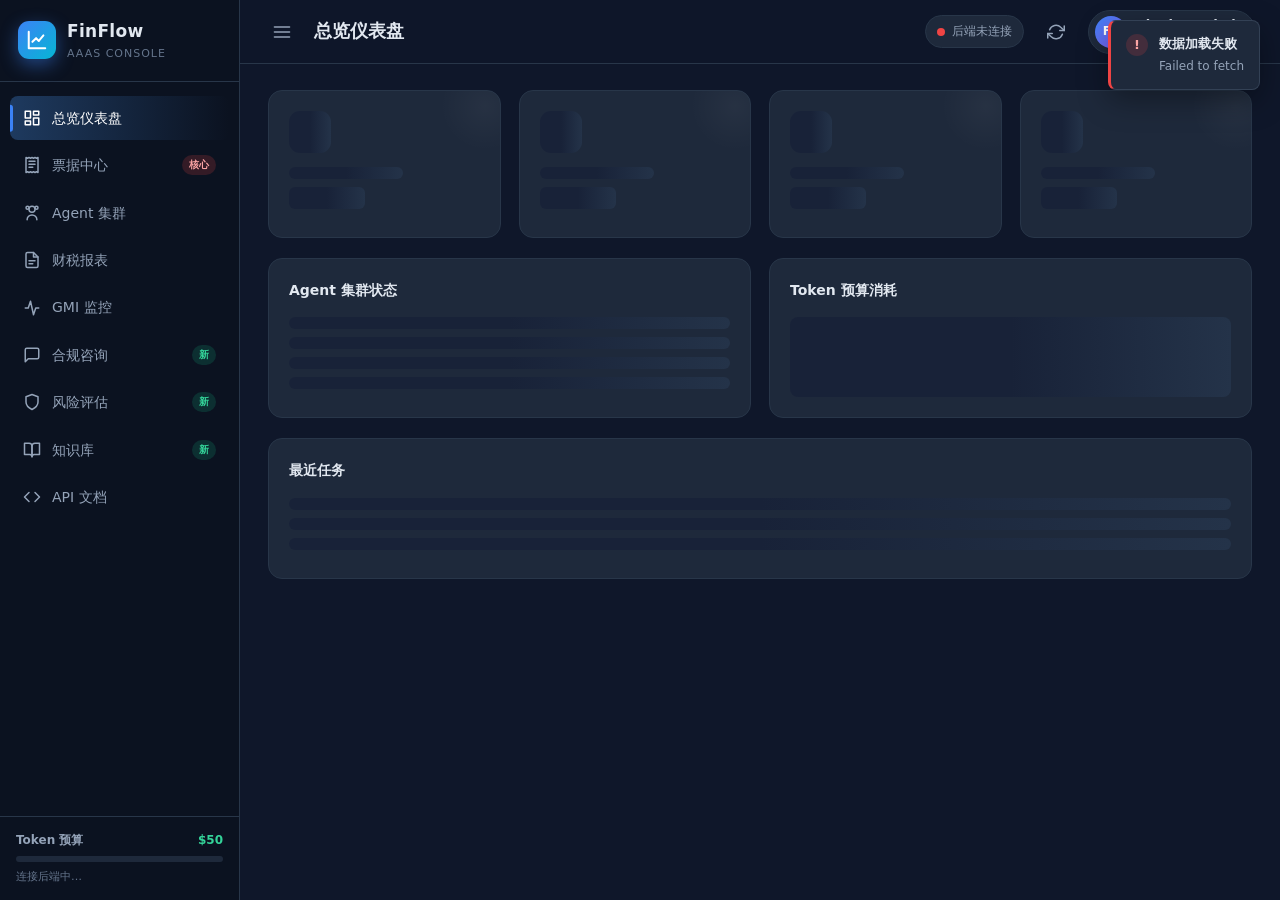
==== commit 634d5e7b: "feat: GitHub Pages移动端适配 + 同步根目录index.html 1. 根目录index.html同步: 补全合规咨询/风险评估/知识库3个新页面导航 2. 移动端meta标签: t" ====
--- a/index.html
+++ b/index.html
@@ -2,13 +2,18 @@
 <html lang="zh-CN">
 <head>
   <meta charset="UTF-8" />
-  <meta name="viewport" content="width=device-width, initial-scale=1.0" />
+  <meta name="viewport" content="width=device-width, initial-scale=1.0, maximum-scale=5.0, user-scalable=yes" />
+  <meta name="theme-color" content="#0f172a" />
+  <meta name="apple-mobile-web-app-capable" content="yes" />
+  <meta name="apple-mobile-web-app-status-bar-style" content="black-translucent" />
+  <meta name="mobile-web-app-capable" content="yes" />
   <title>FinFlow AaaS — 跨境财税智能体控制台</title>
   <meta name="description" content="FinFlow Global AaaS — 面向跨境小微外贸商家的财税智能体云服务控制台" />
-  <link rel="stylesheet" href="static/style.css" />
+  <link rel="stylesheet" href="static/style.css?v=20260710" />
 </head>
 <body>
   <div class="app-layout">
+    <div class="sidebar-backdrop" id="sidebar-backdrop"></div>
     <!-- ============ 侧边栏 ============ -->
     <aside class="sidebar" id="sidebar">
       <div class="logo">
@@ -55,6 +60,27 @@
             <svg viewBox="0 0 24 24" width="18" height="18" fill="none" stroke="currentColor" stroke-width="2" stroke-linecap="round" stroke-linejoin="round"><path d="M3 12h4l3-9 4 18 3-9h4"/></svg>
           </span>
           <span class="nav-label">GMI 监控</span>
+        </a>
+        <a href="#compliance-chat" class="nav-item" data-route="compliance-chat">
+          <span class="nav-icon">
+            <svg viewBox="0 0 24 24" width="18" height="18" fill="none" stroke="currentColor" stroke-width="2" stroke-linecap="round" stroke-linejoin="round"><path d="M21 15a2 2 0 0 1-2 2H7l-4 4V5a2 2 0 0 1 2-2h14a2 2 0 0 1 2 2z"/></svg>
+          </span>
+          <span class="nav-label">合规咨询</span>
+          <span class="nav-badge nav-badge-new">新</span>
+        </a>
+        <a href="#risk-assessment" class="nav-item" data-route="risk-assessment">
+          <span class="nav-icon">
+            <svg viewBox="0 0 24 24" width="18" height="18" fill="none" stroke="currentColor" stroke-width="2" stroke-linecap="round" stroke-linejoin="round"><path d="M12 22s8-4 8-10V5l-8-3-8 3v7c0 6 8 10 8 10z"/></svg>
+          </span>
+          <span class="nav-label">风险评估</span>
+          <span class="nav-badge nav-badge-new">新</span>
+        </a>
+        <a href="#knowledge-base" class="nav-item" data-route="knowledge-base">
+          <span class="nav-icon">
+            <svg viewBox="0 0 24 24" width="18" height="18" fill="none" stroke="currentColor" stroke-width="2" stroke-linecap="round" stroke-linejoin="round"><path d="M2 3h6a4 4 0 0 1 4 4v14a3 3 0 0 0-3-3H2z"/><path d="M22 3h-6a4 4 0 0 0-4 4v14a3 3 0 0 1 3-3h7z"/></svg>
+          </span>
+          <span class="nav-label">知识库</span>
+          <span class="nav-badge nav-badge-new">新</span>
         </a>
         <a href="#api-docs" class="nav-item" data-route="api-docs">
           <span class="nav-icon">
@@ -145,6 +171,6 @@
   <!-- ============ Toast 通知容器 ============ -->
   <div class="toast-container" id="toast-container"></div>
 
-  <script src="static/app.js"></script>
+  <script src="static/app.js?v=20260710"></script>
 </body>
 </html>
--- a/static/style.css
+++ b/static/style.css
@@ -733,14 +733,420 @@
 .sk-line { height: 12px; margin-bottom: 8px; }
 .sk-block { height: 80px; border-radius: var(--radius-sm); }
 
+/* ============ nav-badge-new ============ */
+.nav-badge-new {
+  background: rgba(16, 185, 129, 0.18);
+  color: #34d399;
+}
+
+/* ============ 合规咨询工作台 ============ */
+.chat-layout {
+  display: grid;
+  grid-template-columns: 240px 1fr;
+  gap: 18px;
+  height: calc(100vh - var(--topbar-h) - 66px);
+  min-height: 500px;
+}
+.chat-sidebar {
+  background: var(--card);
+  border: 1px solid var(--border-soft);
+  border-radius: var(--radius);
+  display: flex;
+  flex-direction: column;
+  overflow: hidden;
+}
+.chat-sidebar-head {
+  padding: 14px 16px;
+  border-bottom: 1px solid var(--border-soft);
+  font-size: 13px;
+  font-weight: 600;
+  display: flex;
+  align-items: center;
+  gap: 8px;
+}
+.chat-new-btn {
+  margin-left: auto;
+  padding: 4px 10px !important;
+  font-size: 12px !important;
+}
+.chat-session-list {
+  flex: 1;
+  overflow-y: auto;
+  padding: 8px;
+}
+.chat-session-item {
+  padding: 11px 12px;
+  border-radius: var(--radius-sm);
+  cursor: pointer;
+  transition: background var(--t);
+  margin-bottom: 4px;
+}
+.chat-session-item:hover { background: var(--card-hover); }
+.chat-session-item.active { background: var(--primary-dim); }
+.chat-session-title {
+  font-size: 13px;
+  font-weight: 600;
+  white-space: nowrap;
+  overflow: hidden;
+  text-overflow: ellipsis;
+}
+.chat-session-meta {
+  font-size: 11px;
+  color: var(--text-mute);
+  margin-top: 3px;
+}
+
+.chat-main {
+  background: var(--card);
+  border: 1px solid var(--border-soft);
+  border-radius: var(--radius);
+  display: flex;
+  flex-direction: column;
+  overflow: hidden;
+}
+.chat-topbar {
+  padding: 14px 18px;
+  border-bottom: 1px solid var(--border-soft);
+  display: flex;
+  gap: 12px;
+  align-items: center;
+}
+.chat-topbar .form-control { flex: 1; }
+.chat-topbar .chat-country-select { max-width: 180px; flex: 0 0 180px; }
+
+.chat-messages {
+  flex: 1;
+  overflow-y: auto;
+  padding: 20px;
+  display: flex;
+  flex-direction: column;
+  gap: 16px;
+}
+.chat-bubble {
+  max-width: 82%;
+  padding: 12px 16px;
+  border-radius: var(--radius);
+  font-size: 13px;
+  line-height: 1.7;
+  word-break: break-word;
+}
+.chat-bubble.user {
+  align-self: flex-end;
+  background: var(--primary-dim);
+  border: 1px solid var(--primary);
+  color: #fff;
+}
+.chat-bubble.ai {
+  align-self: flex-start;
+  background: var(--bg-2);
+  border: 1px solid var(--border-soft);
+}
+.chat-bubble-role {
+  font-size: 11px;
+  color: var(--primary-2);
+  font-weight: 600;
+  margin-bottom: 6px;
+}
+.chat-empty {
+  display: flex;
+  flex-direction: column;
+  align-items: center;
+  justify-content: center;
+  height: 100%;
+  text-align: center;
+  color: var(--text-mute);
+}
+.chat-empty-icon {
+  width: 56px;
+  height: 56px;
+  border-radius: 14px;
+  background: rgba(59, 130, 246, 0.12);
+  color: var(--primary-2);
+  display: flex;
+  align-items: center;
+  justify-content: center;
+  margin-bottom: 16px;
+}
+.chat-empty-title {
+  font-size: 16px;
+  font-weight: 600;
+  color: var(--text-dim);
+  margin-bottom: 6px;
+}
+.chat-empty-desc {
+  font-size: 13px;
+  max-width: 380px;
+  line-height: 1.6;
+}
+.chat-typing-dots {
+  display: flex;
+  gap: 5px;
+  padding: 4px 0;
+}
+.chat-typing-dots span {
+  width: 8px;
+  height: 8px;
+  border-radius: 50%;
+  background: var(--text-mute);
+  animation: typing-bounce 1.4s infinite;
+}
+.chat-typing-dots span:nth-child(2) { animation-delay: 0.2s; }
+.chat-typing-dots span:nth-child(3) { animation-delay: 0.4s; }
+@keyframes typing-bounce {
+  0%, 60%, 100% { transform: translateY(0); opacity: 0.4; }
+  30% { transform: translateY(-6px); opacity: 1; }
+}
+
+.chat-input-area {
+  padding: 14px 18px;
+  border-top: 1px solid var(--border-soft);
+  display: flex;
+  gap: 10px;
+  align-items: flex-end;
+}
+.chat-input-area textarea {
+  flex: 1;
+  resize: none;
+  min-height: 42px;
+  max-height: 120px;
+}
+
+/* Compliance result card */
+.compliance-result-card {
+  background: var(--card);
+  border: 1px solid var(--border-soft);
+  border-radius: var(--radius-sm);
+  padding: 14px;
+  margin-top: 10px;
+}
+.compliance-result-grid {
+  display: grid;
+  grid-template-columns: 1fr 1fr;
+  gap: 10px;
+  margin-bottom: 12px;
+}
+.compliance-field {
+  background: var(--bg-2);
+  border-radius: var(--radius-sm);
+  padding: 10px 12px;
+}
+.compliance-field-label {
+  font-size: 11px;
+  color: var(--text-mute);
+  margin-bottom: 4px;
+}
+.compliance-field-value {
+  font-size: 14px;
+  font-weight: 600;
+}
+.cert-list {
+  display: flex;
+  flex-wrap: wrap;
+  gap: 6px;
+}
+.cert-tag {
+  font-size: 11px;
+  padding: 3px 8px;
+  border-radius: 5px;
+  background: rgba(59, 130, 246, 0.15);
+  color: var(--primary-2);
+}
+.compliance-advice {
+  font-size: 12px;
+  color: var(--text-dim);
+  line-height: 1.7;
+  background: rgba(15, 23, 42, 0.5);
+  border-radius: var(--radius-sm);
+  padding: 10px 12px;
+  border-left: 2px solid var(--accent);
+}
+
+/* ============ 风险评估 ============ */
+.gauge-container {
+  display: flex;
+  flex-direction: column;
+  align-items: center;
+  padding: 10px 0;
+}
+.gauge-canvas {
+  max-width: 100%;
+}
+.gauge-legend {
+  display: flex;
+  gap: 18px;
+  margin-top: 8px;
+  flex-wrap: wrap;
+  justify-content: center;
+}
+.gauge-legend-item {
+  display: flex;
+  align-items: center;
+  gap: 7px;
+  font-size: 12px;
+  color: var(--text-dim);
+}
+.gauge-legend-dot {
+  width: 10px;
+  height: 10px;
+  border-radius: 3px;
+}
+
+/* Alert cards */
+.alert-list {
+  display: flex;
+  flex-direction: column;
+  gap: 12px;
+}
+.alert-item {
+  border-radius: var(--radius-sm);
+  padding: 16px 18px;
+  border-left: 4px solid;
+  display: flex;
+  gap: 14px;
+  align-items: flex-start;
+}
+.alert-item.critical {
+  background: rgba(239, 68, 68, 0.08);
+  border-left-color: #ef4444;
+}
+.alert-item.warning {
+  background: rgba(245, 158, 11, 0.08);
+  border-left-color: #f59e0b;
+}
+.alert-item.info {
+  background: rgba(59, 130, 246, 0.08);
+  border-left-color: #3b82f6;
+}
+.alert-icon {
+  width: 36px;
+  height: 36px;
+  border-radius: 10px;
+  display: flex;
+  align-items: center;
+  justify-content: center;
+  flex-shrink: 0;
+}
+.alert-item.critical .alert-icon { background: rgba(239, 68, 68, 0.2); color: #fca5a5; }
+.alert-item.warning .alert-icon { background: rgba(245, 158, 11, 0.2); color: #fbbf24; }
+.alert-item.info .alert-icon { background: rgba(59, 130, 246, 0.2); color: var(--primary-2); }
+.alert-body { flex: 1; }
+.alert-title { font-size: 14px; font-weight: 600; margin-bottom: 4px; }
+.alert-desc { font-size: 13px; color: var(--text-dim); line-height: 1.6; }
+.alert-suggestion {
+  font-size: 12px;
+  margin-top: 8px;
+  padding: 8px 12px;
+  background: rgba(15, 23, 42, 0.5);
+  border-radius: var(--radius-sm);
+  color: var(--text);
+}
+.alert-suggestion::before {
+  content: "整改建议：";
+  color: var(--accent-2);
+  font-weight: 600;
+}
+
+/* Scan result */
+.scan-result { margin-top: 18px; }
+.scan-result-item {
+  padding: 12px 14px;
+  background: var(--bg-2);
+  border-radius: var(--radius-sm);
+  border: 1px solid var(--border-soft);
+  margin-bottom: 10px;
+}
+.scan-result-head {
+  display: flex;
+  align-items: center;
+  justify-content: space-between;
+  margin-bottom: 8px;
+}
+.scan-result-title { font-size: 13px; font-weight: 600; }
+.scan-result-list { font-size: 12px; color: var(--text-dim); }
+.scan-tag {
+  display: inline-block;
+  font-size: 11px;
+  padding: 2px 8px;
+  border-radius: 5px;
+  margin: 3px 4px 3px 0;
+}
+.scan-tag.danger { background: rgba(239, 68, 68, 0.15); color: #fca5a5; }
+.scan-tag.warn { background: rgba(245, 158, 11, 0.15); color: #fbbf24; }
+.scan-tag.ok { background: rgba(16, 185, 129, 0.15); color: var(--accent-2); }
+
+/* ============ 知识库 ============ */
+.kb-search-bar {
+  display: flex;
+  gap: 12px;
+  margin-bottom: 20px;
+}
+.kb-search-bar .form-control { flex: 1; }
+.kb-filter-chips {
+  display: flex;
+  gap: 9px;
+  margin-bottom: 20px;
+  flex-wrap: wrap;
+}
+.kb-doc-grid {
+  display: grid;
+  grid-template-columns: repeat(3, 1fr);
+  gap: 16px;
+}
+.kb-doc-card {
+  background: var(--card);
+  border: 1px solid var(--border-soft);
+  border-radius: var(--radius);
+  padding: 18px;
+  transition: all var(--t);
+  display: flex;
+  flex-direction: column;
+}
+.kb-doc-card:hover {
+  border-color: var(--primary);
+  transform: translateY(-2px);
+  box-shadow: var(--shadow-sm);
+}
+.kb-doc-head {
+  display: flex;
+  align-items: center;
+  gap: 8px;
+  margin-bottom: 12px;
+  flex-wrap: wrap;
+}
+.kb-doc-country {
+  font-size: 11px;
+  padding: 3px 9px;
+  border-radius: 5px;
+  font-weight: 600;
+}
+.kb-doc-country.EU { background: rgba(59, 130, 246, 0.15); color: var(--primary-2); }
+.kb-doc-country.US { background: rgba(239, 68, 68, 0.15); color: #fca5a5; }
+.kb-doc-country.JP { background: rgba(245, 158, 11, 0.15); color: #fbbf24; }
+.kb-doc-country.KR { background: rgba(139, 92, 246, 0.15); color: #a78bfa; }
+.kb-doc-country.Global { background: rgba(16, 185, 129, 0.15); color: var(--accent-2); }
+.kb-doc-category { font-size: 11px; color: var(--text-mute); }
+.kb-doc-title { font-size: 15px; font-weight: 700; margin-bottom: 8px; line-height: 1.4; }
+.kb-doc-summary { font-size: 13px; color: var(--text-dim); line-height: 1.6; flex: 1; margin-bottom: 14px; }
+.kb-doc-link {
+  font-size: 12px;
+  color: var(--primary-2);
+  font-weight: 600;
+  display: flex;
+  align-items: center;
+  gap: 5px;
+}
+.kb-doc-link:hover { text-decoration: underline; }
+
 /* ============ 响应式 ============ */
 @media (max-width: 1100px) {
   .grid-stats { grid-template-columns: repeat(2, 1fr); }
   .grid-3 { grid-template-columns: 1fr 1fr; }
+  .kb-doc-grid { grid-template-columns: 1fr 1fr; }
+  .chat-layout { grid-template-columns: 200px 1fr; }
 }
 @media (max-width: 860px) {
-  :root { --sidebar-w: 220px; }
-  .sidebar { position: fixed; left: 0; top: 0; bottom: 0; box-shadow: var(--shadow); }
+  :root { --sidebar-w: 240px; }
+  .sidebar { position: fixed; left: 0; top: 0; bottom: 0; box-shadow: var(--shadow); z-index: 100; transition: transform 0.25s ease; }
   .app-layout:not(.sidebar-open) .sidebar { transform: translateX(-100%); }
   .app-layout:not(.sidebar-open) .main { margin-left: 0; }
   .sidebar-collapse { display: flex; }
@@ -748,12 +1154,100 @@
   .grid-2, .grid-3, .grid-stats { grid-template-columns: 1fr; }
   .form-row { grid-template-columns: 1fr; }
   .user-meta { display: none; }
-  .topbar { padding: 0 16px; }
-  .content { padding: 18px 16px 36px; }
+  .topbar { padding: 0 12px; }
+  .content { padding: 14px 12px 36px; }
   .field-row { grid-template-columns: 1fr; gap: 4px; }
   .field-row .field-conf { width: 100%; }
+  .chat-layout { grid-template-columns: 1fr; height: auto; }
+  .chat-sidebar { display: none; }
+  .kb-doc-grid { grid-template-columns: 1fr; }
+  .compliance-result-grid { grid-template-columns: 1fr; }
+  .chat-topbar { flex-direction: column; align-items: stretch; }
+  .chat-topbar .chat-country-select { max-width: 100%; flex: 1; }
+
+  /* 移动端侧边栏遮罩 */
+  .sidebar-backdrop {
+    display: block;
+    position: fixed; inset: 0;
+    background: rgba(0,0,0,0.5);
+    z-index: 90;
+    opacity: 0; pointer-events: none;
+    transition: opacity 0.25s ease;
+  }
+  .app-layout.sidebar-open .sidebar-backdrop {
+    opacity: 1; pointer-events: auto;
+  }
+
+  /* 表格水平滚动 */
+  .table-wrap { overflow-x: auto; -webkit-overflow-scrolling: touch; }
+  .table { min-width: 500px; }
+
+  /* 模态框全屏 */
+  .modal {
+    width: 100%; max-width: 100%;
+    min-height: 100vh; height: 100vh;
+    border-radius: 0;
+    max-height: 100vh;
+  }
+  .modal-overlay { padding: 0; }
+
+  /* 触控目标增大 */
+  .nav-item { padding: 10px 14px; min-height: 44px; }
+  .icon-btn { width: 40px; height: 40px; min-width: 40px; }
+  .btn { min-height: 44px; padding: 10px 18px; }
+
+  /* 页面标题缩小 */
+  .page-title { font-size: 17px; }
+
+  /* 卡片内边距缩减 */
+  .card { padding: 14px; }
+  .stat-card { padding: 14px; }
+
+  /* 统计值字体 */
+  .stat-value { font-size: 22px; }
 }
 @media (max-width: 560px) {
   .grid-stats { grid-template-columns: 1fr; }
   .conn-status .conn-text { display: none; }
-}
+  .conn-status { padding: 4px 8px; }
+
+  /* 顶部栏精简 */
+  .topbar { height: 52px; }
+  .page-title { font-size: 15px; }
+  .user-chip .avatar { width: 30px; height: 30px; font-size: 11px; }
+
+  /* 内容区域减少边距 */
+  .content { padding: 12px 10px 32px; }
+
+  /* 卡片更紧凑 */
+  .card { padding: 12px; border-radius: 10px; }
+  .stat-card { padding: 12px; }
+  .stat-value { font-size: 20px; }
+  .stat-label { font-size: 11px; }
+  .stat-foot { font-size: 11px; }
+
+  /* 表格字体缩小 */
+  .table { font-size: 12px; }
+  .table th, .table td { padding: 7px 8px; }
+
+  /* 聊天消息 */
+  .chat-msg { max-width: 88%; }
+  .chat-input-area { padding: 8px; }
+  .chat-input-area textarea { font-size: 15px; }
+
+  /* 知识库卡片 */
+  .kb-doc-card { padding: 12px; }
+
+  /* 风险评估仪表盘 */
+  .risk-gauge-wrap { max-width: 200px; }
+
+  /* 底部按钮 */
+  .btn { font-size: 14px; min-height: 42px; }
+
+  /* Toast 全宽 */
+  .toast { min-width: auto; width: calc(100vw - 24px); }
+
+  /* 安全区域适配 (iPhone notch) */
+  .topbar { padding-top: env(safe-area-inset-top); }
+  .sidebar-footer { padding-bottom: env(safe-area-inset-bottom); }
+}
